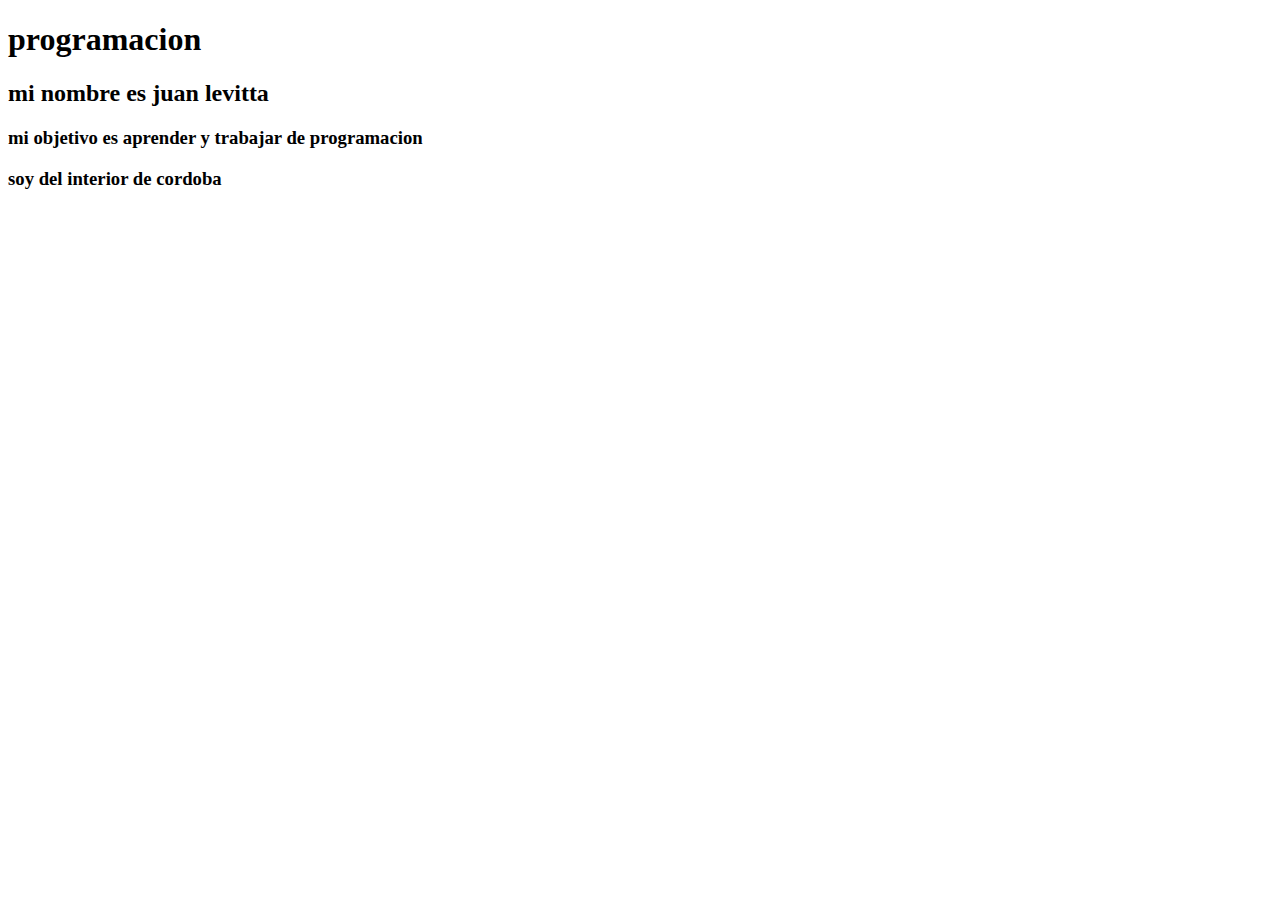
==== clase2/index.html @ 9a1cb3f4 "primer sitio" ====
<!DOCTYPE html>
<html lang="en">
<head>
    <meta charset="UTF-8">
    <meta name="viewport" content="width=device-width, initial-scale=1.0">
    <title>mi primer sitio</title>
</head>
<body>
    <h1>programacion</h1>
    <h2>mi nombre es juan levitta</h2>
    <h3>mi objetivo es aprender y trabajar de programacion</h3>
    <h3>soy del interior de cordoba</h3>
    
</body>
</html>
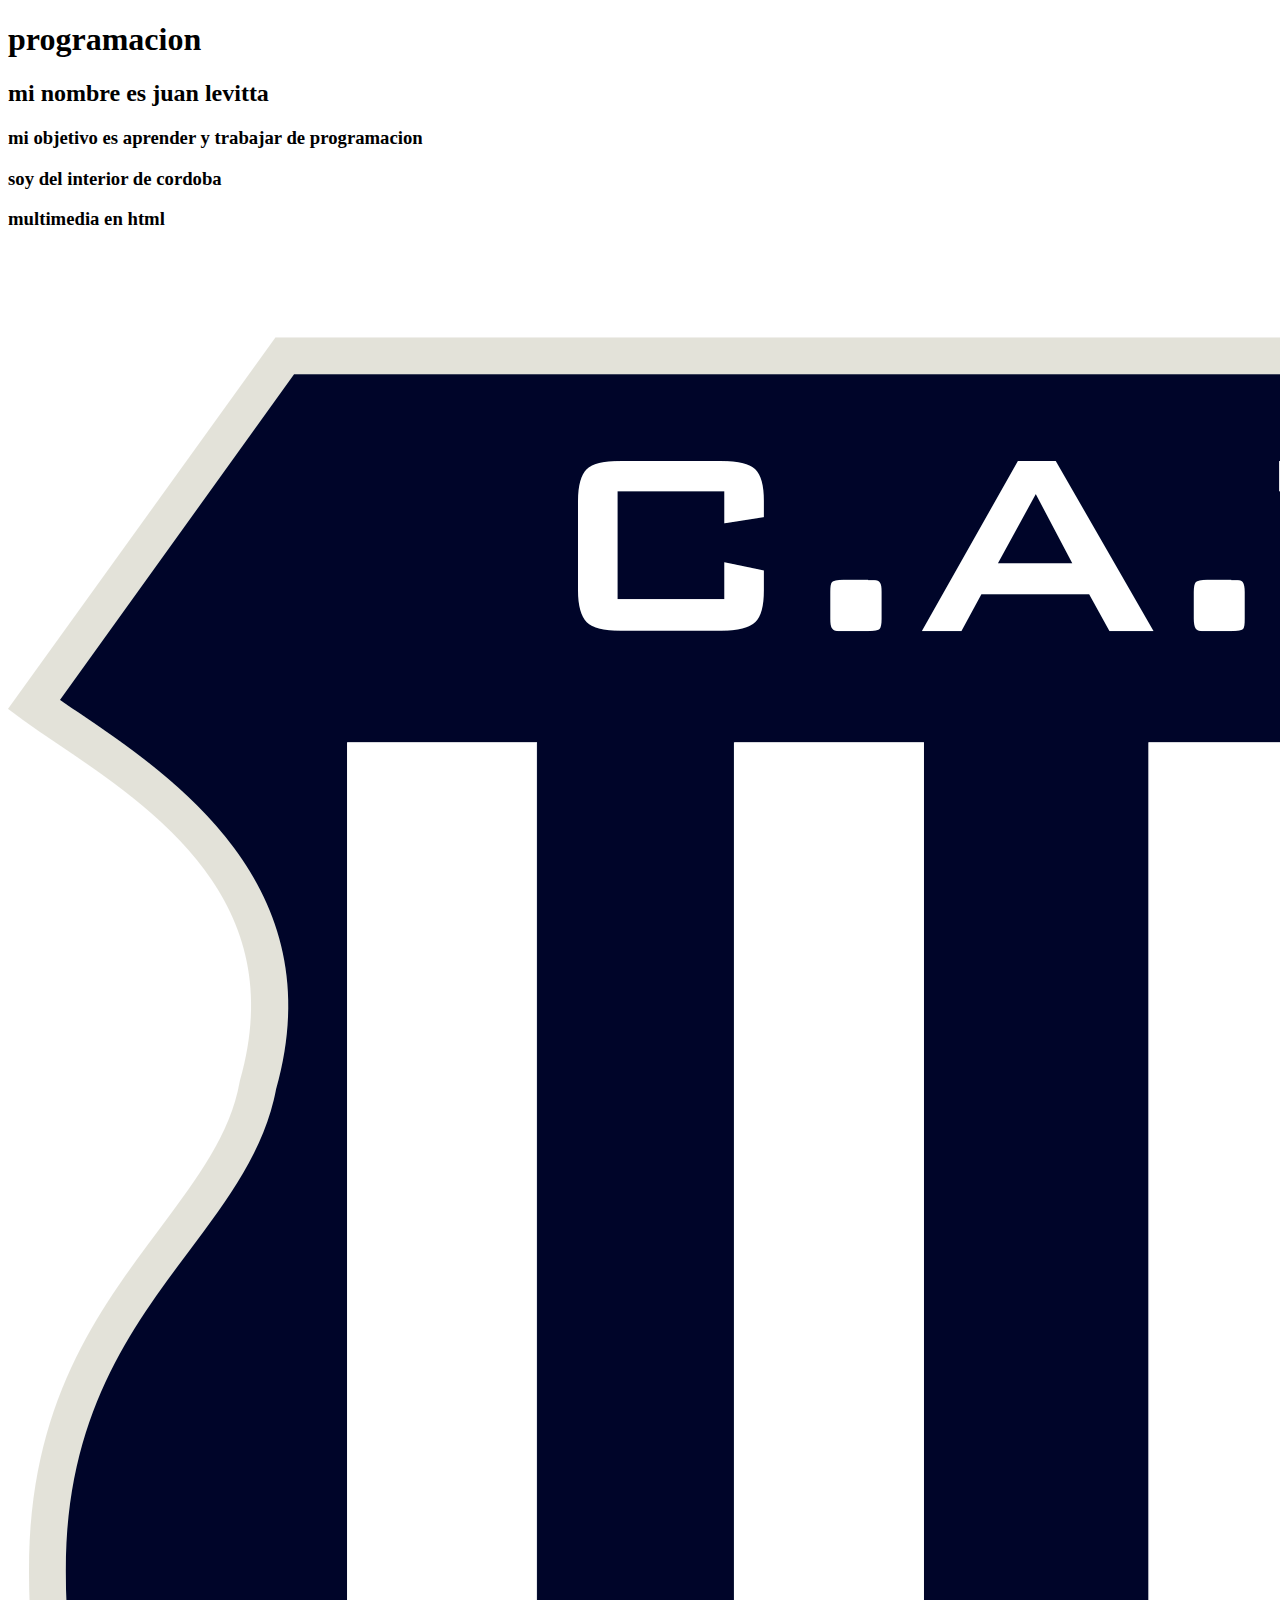
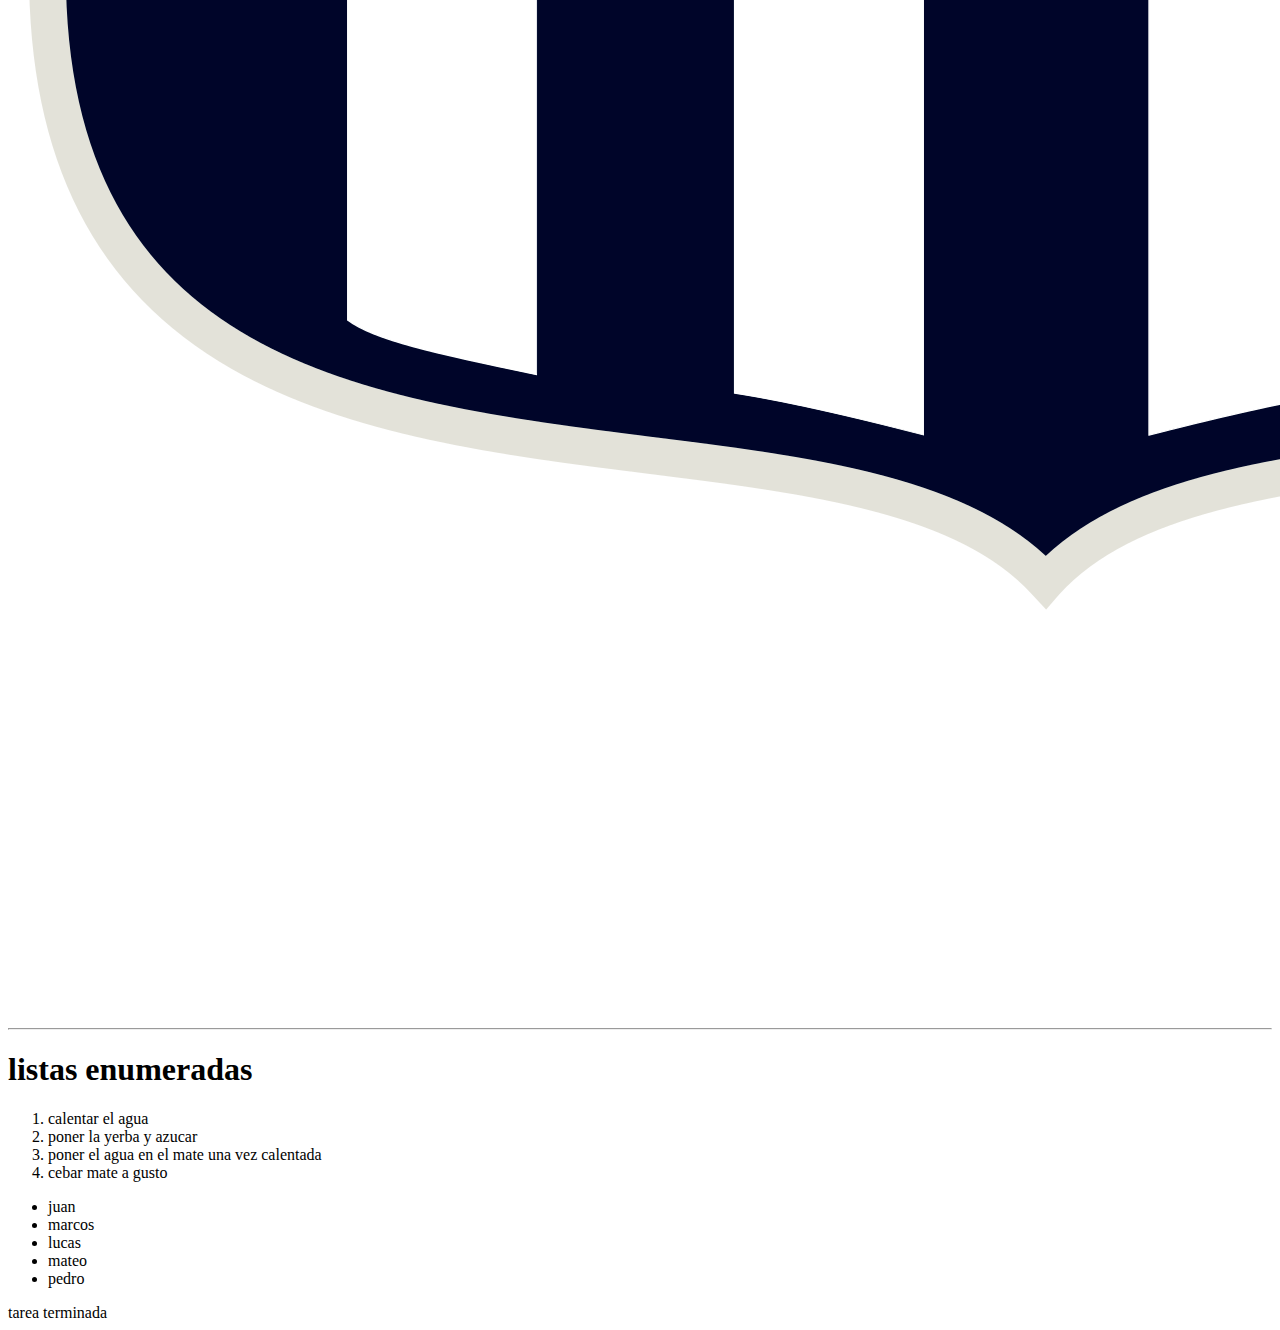
==== commit d13afe91: "tarea" ====
--- a/clase2/index.html
+++ b/clase2/index.html
@@ -10,6 +10,26 @@
     <h2>mi nombre es juan levitta</h2>
     <h3>mi objetivo es aprender y trabajar de programacion</h3>
     <h3>soy del interior de cordoba</h3>
-    
+
+    <h3>multimedia en html</h3>
+    <img src="imagen/Escudo_Talleres_2015.svg.png" alt="escudo">
+    <iframe width="560" height="315" src="https://www.youtube.com/embed/TS2TkCODBtQ?si=u7IQ8gHyvNPWSYTq" title="YouTube video player" frameborder="0" allow="accelerometer; autoplay; clipboard-write; encrypted-media; gyroscope; picture-in-picture; web-share" referrerpolicy="strict-origin-when-cross-origin" allowfullscreen></iframe>
+     <hr>
+     <h1>listas enumeradas</h1>
+     <ol>
+        <li>calentar el agua</li>
+        <li>poner la yerba y azucar</li>
+        <li>poner el agua en el mate una vez calentada</li>
+        <li>cebar mate a gusto</li>
+     </ol> 
+     <ul>
+        <li>juan</li>
+        <li>marcos</li>
+        <li>lucas</li>
+        <li>mateo</li>
+        <li>pedro</li>
+
+     </ul>
+     <footer>tarea terminada</footer>
 </body>
 </html>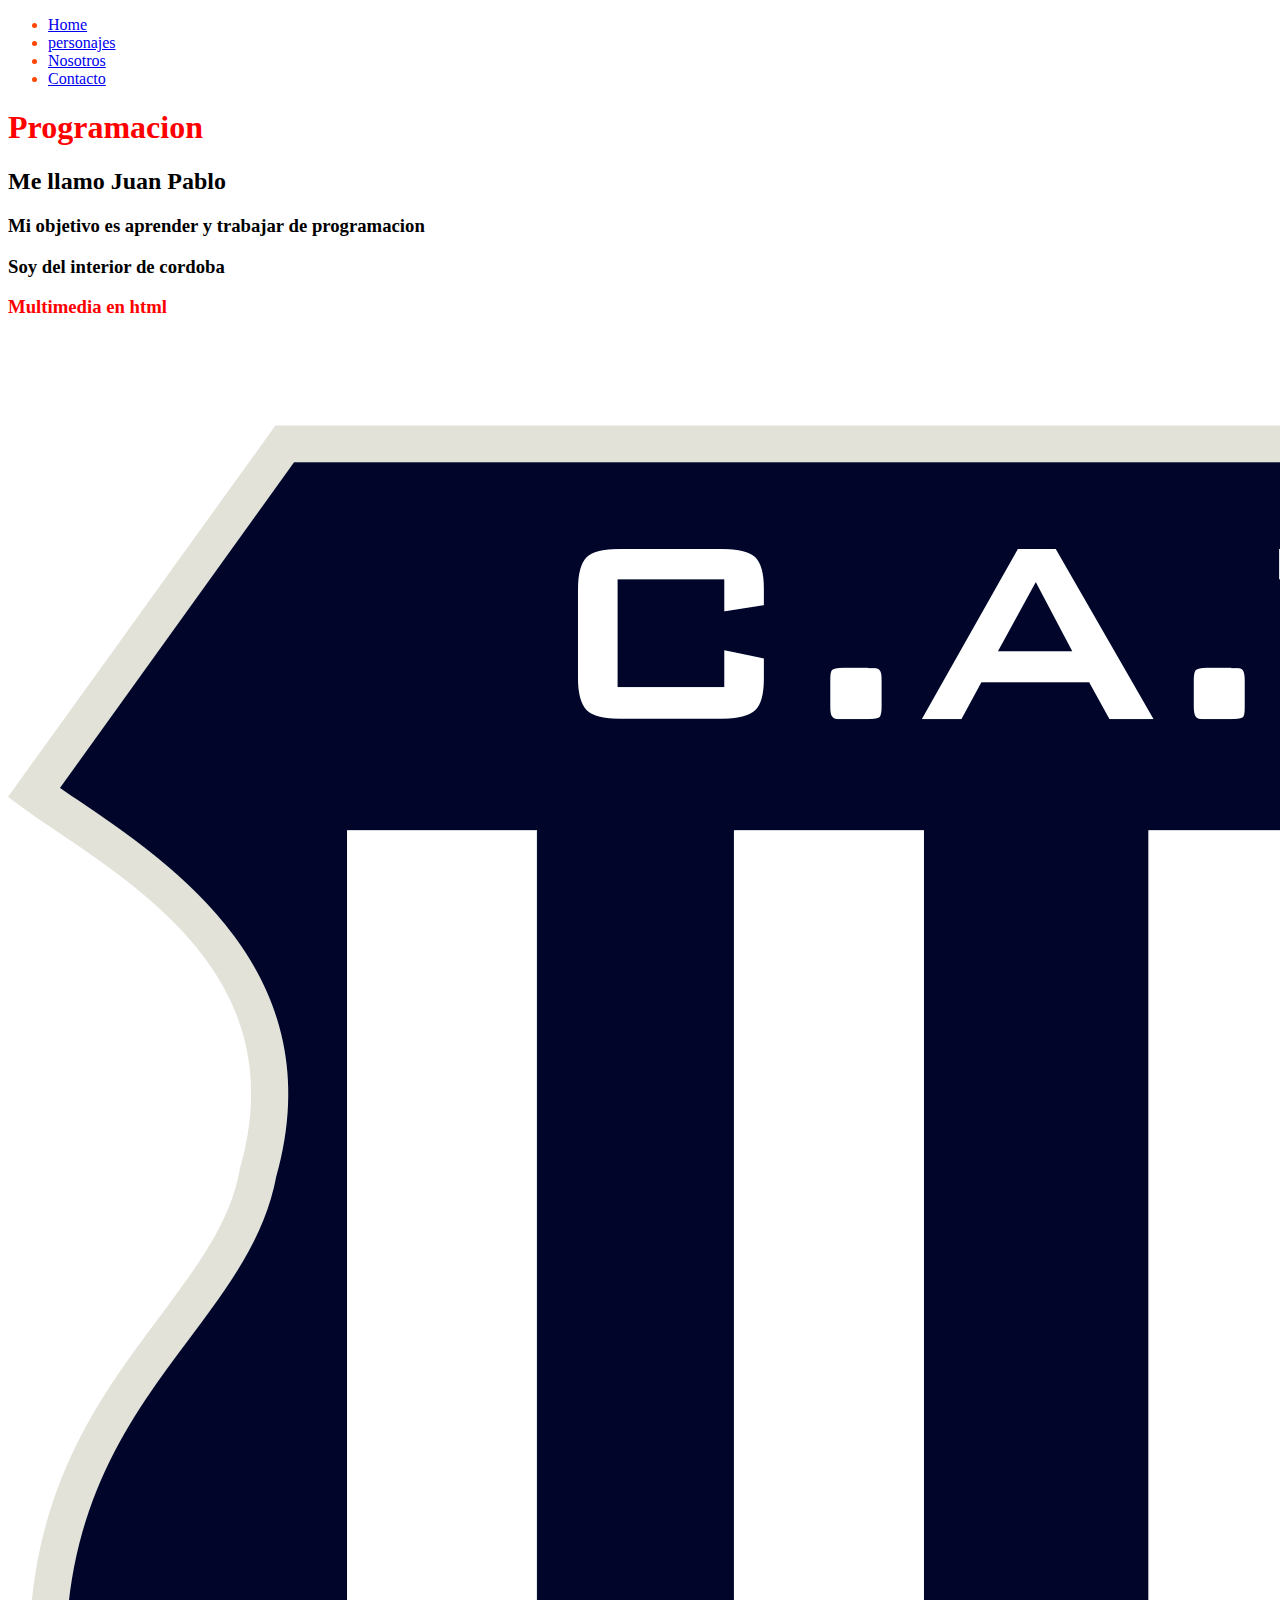
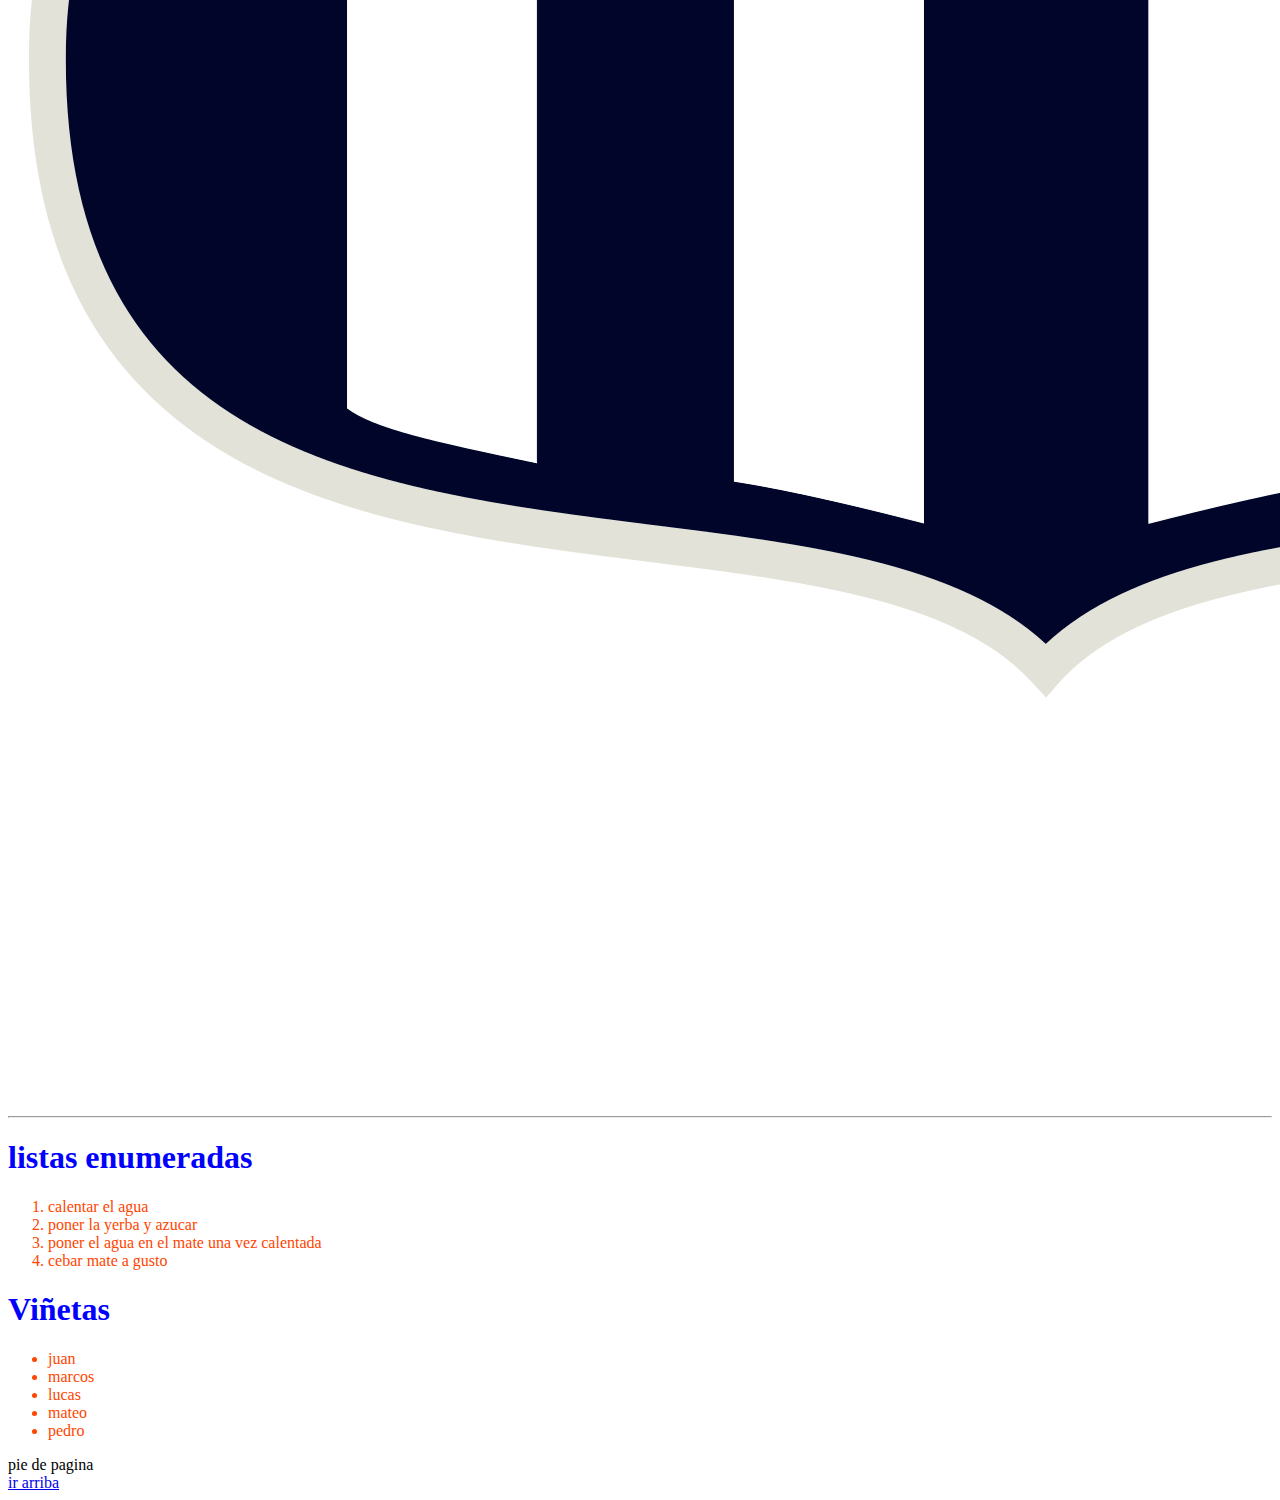
==== commit 6707a6ab: "nuevos cambios" ====
--- a/clase2/index.html
+++ b/clase2/index.html
@@ -4,14 +4,27 @@
     <meta charset="UTF-8">
     <meta name="viewport" content="width=device-width, initial-scale=1.0">
     <title>mi primer sitio</title>
+    <link rel="stylesheet" href="estilos.css">
+    
+
 </head>
 <body>
-    <h1>programacion</h1>
-    <h2>mi nombre es juan levitta</h2>
-    <h3>mi objetivo es aprender y trabajar de programacion</h3>
-    <h3>soy del interior de cordoba</h3>
+   <header id="arriba">
+      <nav>
+         <ul>
+            <li><a href="index.html"> Home</a></li>
+            <li><a href="./imagen/personajes.html">personajes</a></li>
+            <li> <a href="#">Nosotros</a></li>
+            <li> <a href="#">Contacto</a></li>
+         </ul>
+      </nav>
+   </header>
+    <h1 class="rojo">Programacion</h1>
+    <h2>Me llamo Juan Pablo</h2>
+    <h3>Mi objetivo es aprender y trabajar de programacion</h3>
+    <h3>Soy del interior de cordoba</h3>
 
-    <h3>multimedia en html</h3>
+    <h3 class="titulo">Multimedia en html</h3>
     <img src="imagen/Escudo_Talleres_2015.svg.png" alt="escudo">
     <iframe width="560" height="315" src="https://www.youtube.com/embed/TS2TkCODBtQ?si=u7IQ8gHyvNPWSYTq" title="YouTube video player" frameborder="0" allow="accelerometer; autoplay; clipboard-write; encrypted-media; gyroscope; picture-in-picture; web-share" referrerpolicy="strict-origin-when-cross-origin" allowfullscreen></iframe>
      <hr>
@@ -22,6 +35,7 @@
         <li>poner el agua en el mate una vez calentada</li>
         <li>cebar mate a gusto</li>
      </ol> 
+     <h1>Viñetas</h1>
      <ul>
         <li>juan</li>
         <li>marcos</li>
@@ -30,6 +44,9 @@
         <li>pedro</li>
 
      </ul>
-     <footer>tarea terminada</footer>
+     <footer> 
+      <div> pie de pagina</div>
+      <div><a href="#arriba"> ir arriba</a></div>
+     </footer>
 </body>
 </html>--- a/clase2/estilos.css
+++ b/clase2/estilos.css
@@ -0,0 +1,15 @@
+.rojo{
+    color: red;
+}
+.titulo{
+    color: red;
+}
+h1{
+    color: blue;
+}
+ul{
+    color: orangered;
+}
+ol{
+    color: orangered;
+}